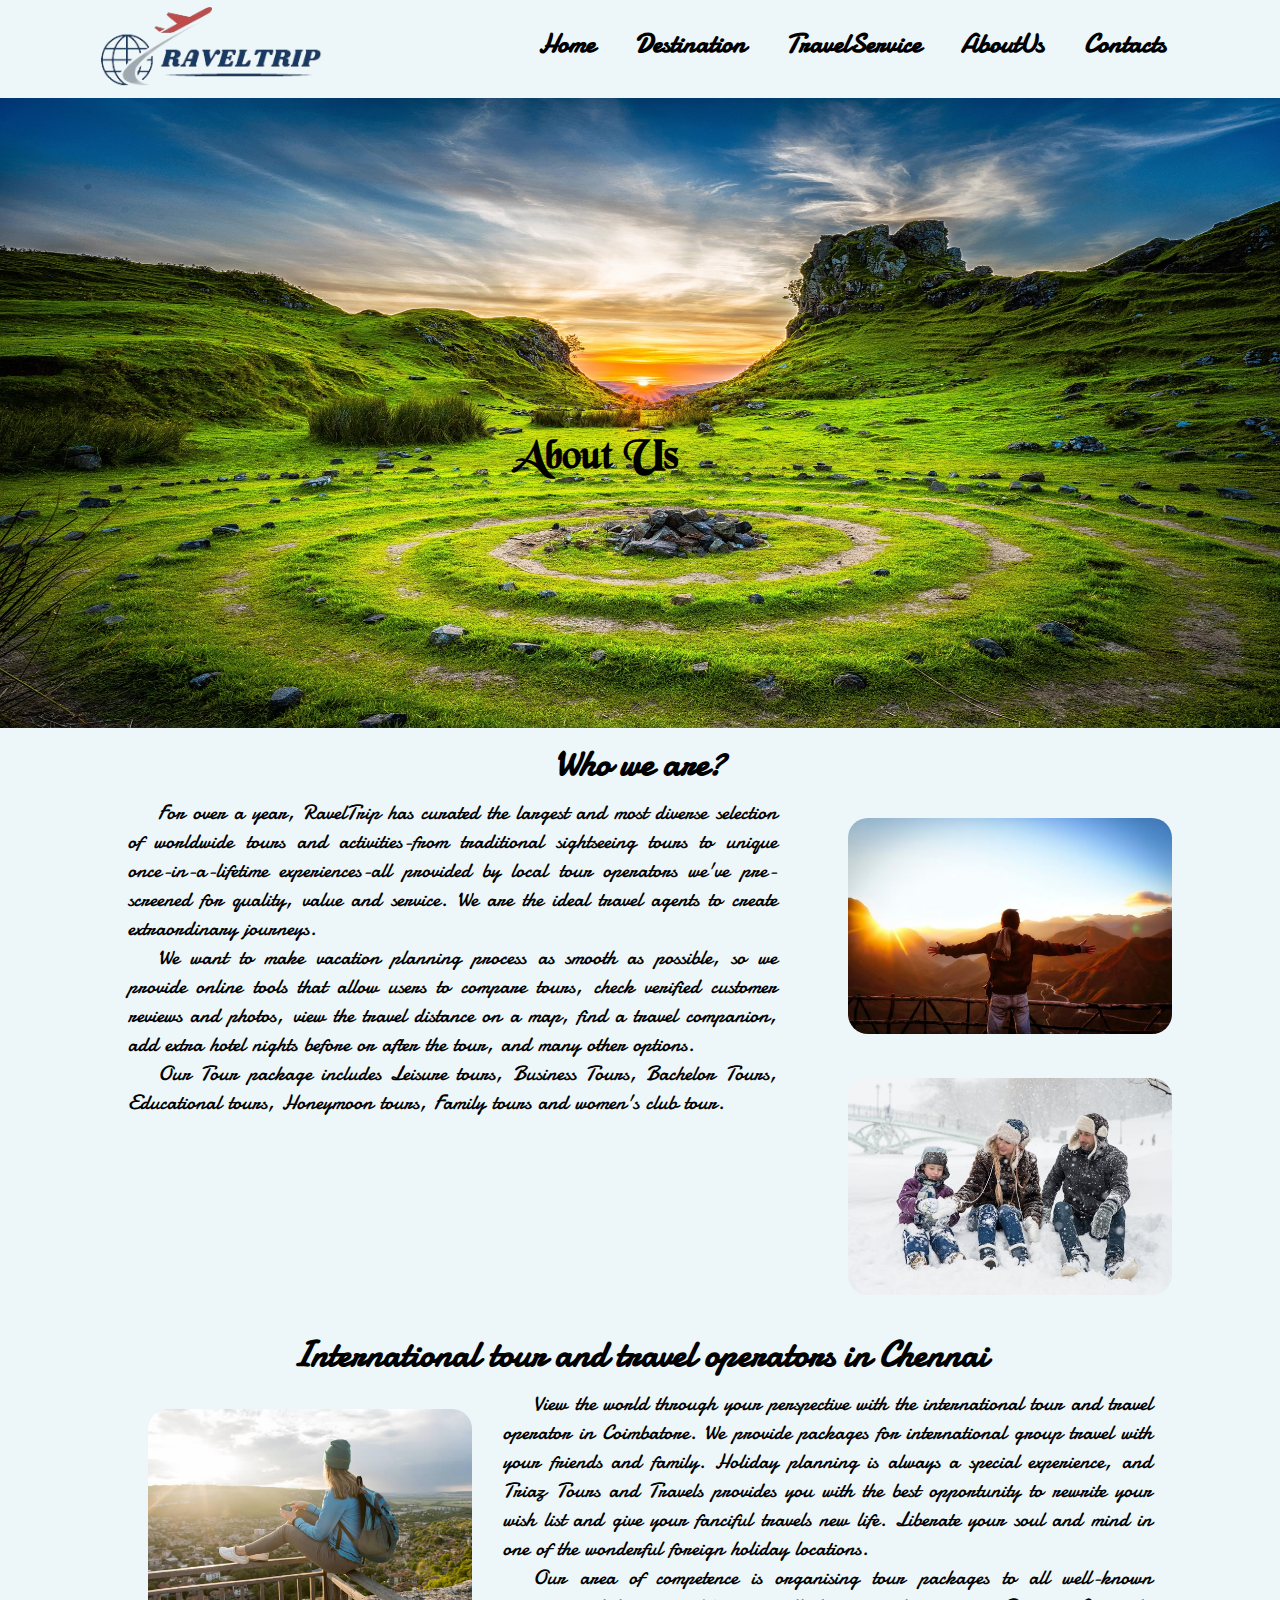
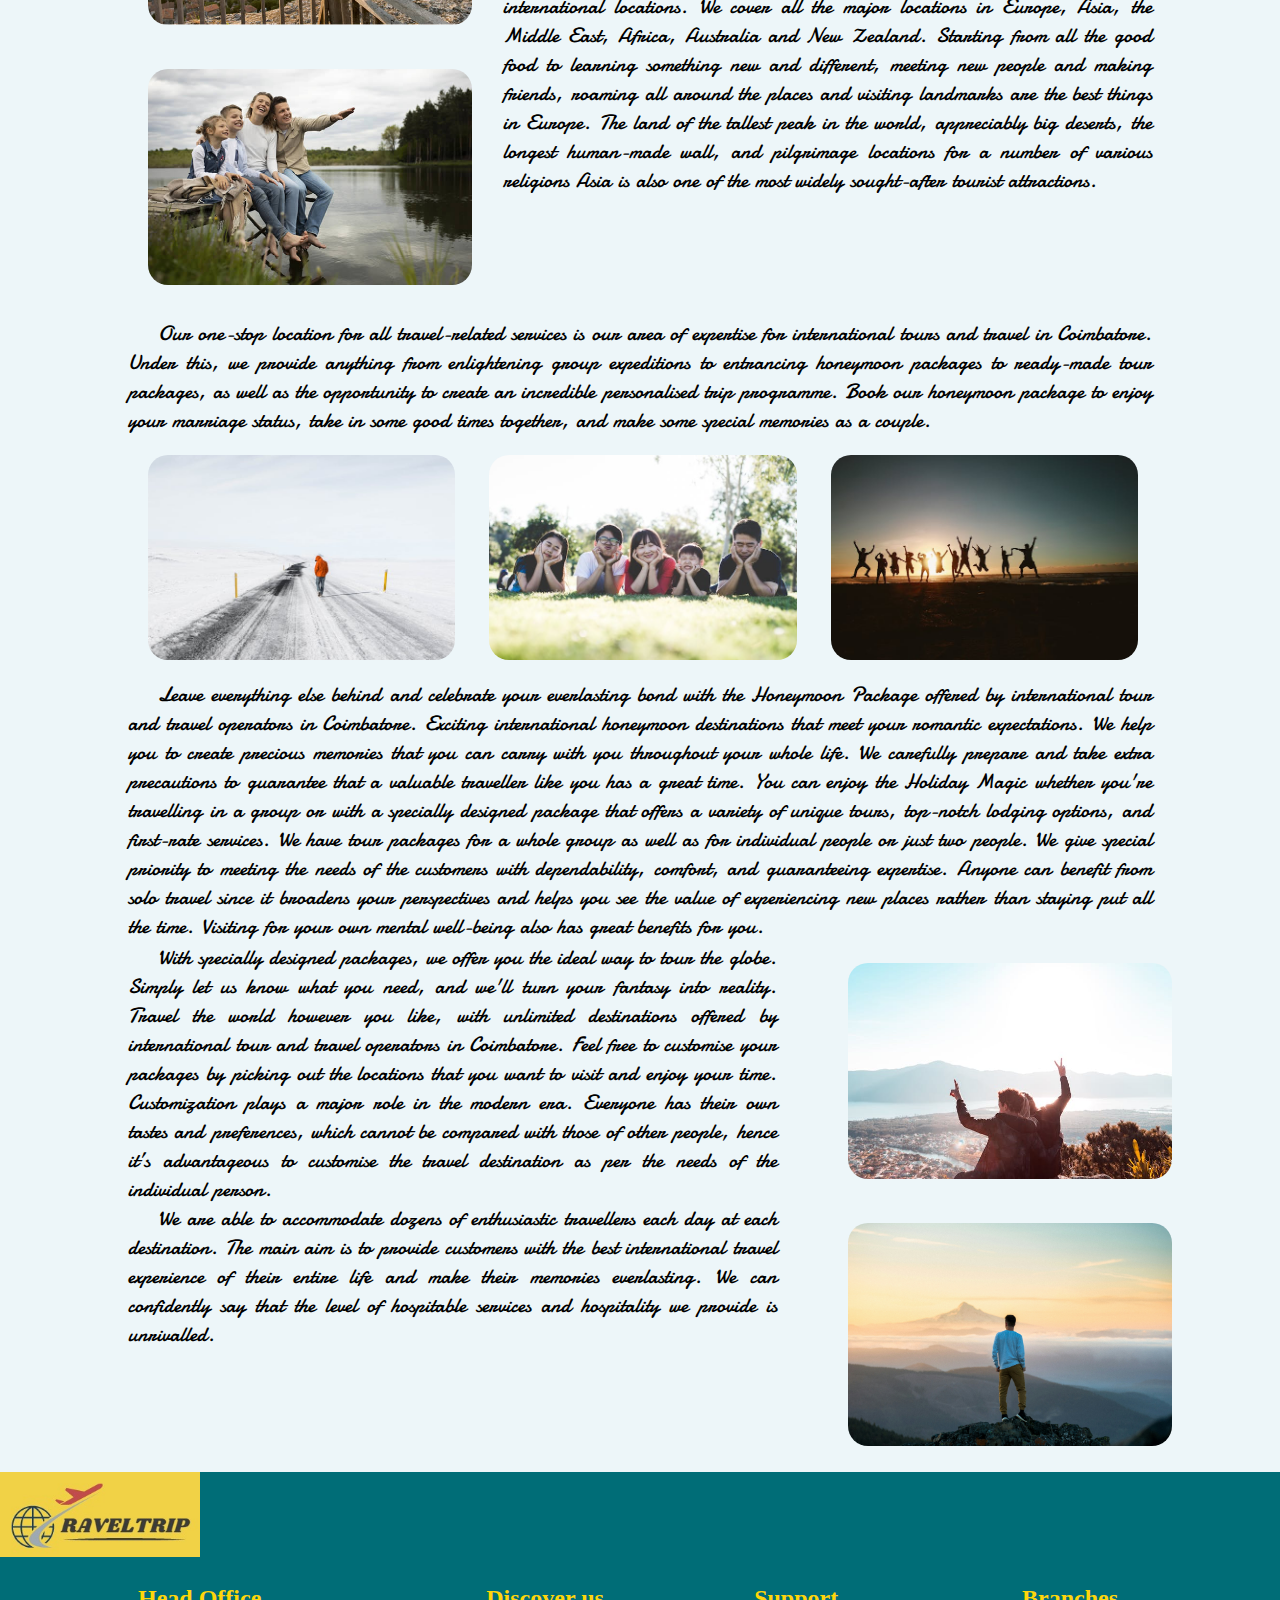
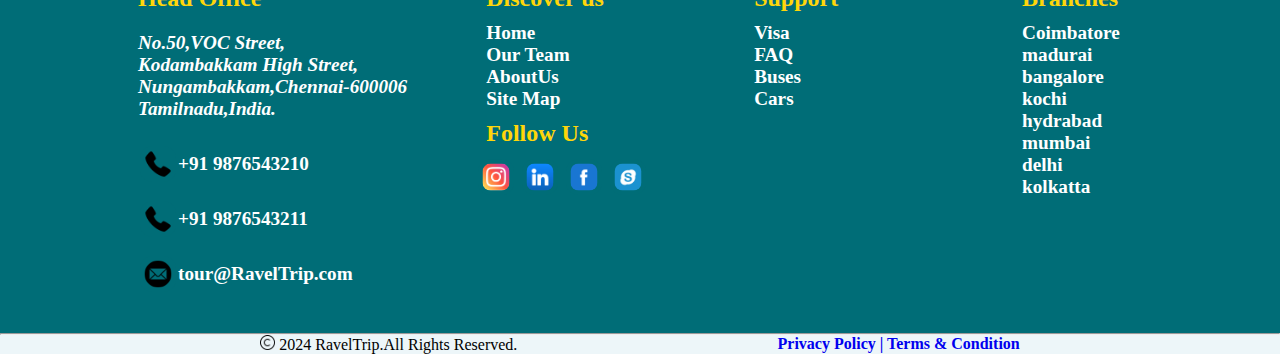
==== aboutus.html @ e12bc30c "file added" ====
<!DOCTYPE html>
<html lang="en">
<head>
    <meta charset="UTF-8">
    <meta http-equiv="X-UA-Compatible" content="IE=edge">
    <meta name="viewport" content="width=device-width, initial-scale=1.0">
    <title>About Us</title>
    <link rel="stylesheet" href="./aboutus.css">
    <link rel="stylesheet" href="./nav.css">
    <link rel="stylesheet" href="./index.css">
</head>
<body>
    <header class="head">
        <div class="logo_head">
        <img src="./images/logo2.png" class="logo">
        </div>
        <nav>
            <ul>
                <li><a href="index.html" class="nav">Home</a></li>
                <li><a href="destination.html"  class="nav">Destination</a></li>
                <li><a href="travelservice.html"  class="nav">TravelService</a></li>
                <li><a href="aboutus.html"  class="nav">AboutUs</a></li>
                <li><a href="contacts.html"  class="nav">Contacts</a></li>
            </ul>
        </nav>
        
    </header>
    <section >
        <aside class="about_banner">
            <img src="./images/images5/banner/banner18.jpg" class="about_banner_img">
            
            <h1 class="about_banner_head">About Us</h1>
        </aside>
    </section>

    <section>
        <h1 class="about_head1">Who we are?</h1>
        <div class="about_common1">
            <div class="about_para">
                <p>
                    For over a year, RavelTrip has curated the largest and most diverse selection of worldwide tours and activities-from traditional sightseeing tours to unique once-in-a-lifetime experiences-all provided by local tour operators we've pre-screened for quality, value and service. We are the ideal travel agents to create extraordinary journeys.
                </p>
                <p>
                    We want to make vacation planning process as smooth as possible, so we provide online tools that allow users to compare tours, check verified customer reviews and photos, view the travel distance on a map, find a travel companion, add extra hotel nights before or after the tour, and many other options.
                </p>
                <p>
                    Our Tour package includes Leisure tours, Business Tours, Bachelor Tours, Educational tours, Honeymoon tours, Family tours and women's club tour.
                </p>
            </div>
            <div>
            <img src="./images/images5/about/image1.jpg" class="about_img1">
            <img src="./images/images5/about/image10.jpg" class="about_img1">
        </div></div>
    </section>
    <section>
        <h1 class="about_head1">International tour and travel operators in Chennai</h1>
        <aside class="about_common2">
            <div>
            <img src="./images/images5/about/image2.jpg" class="about_img1">
            <img src="./images/images5/about/image3.jpg" class="about_img1">
            </div>
            <div class="about_para">
                <p>
                    View the world through your perspective with the international tour and travel operator in Coimbatore. We provide packages for international group travel with your friends and family. Holiday planning is always a special experience, and Triaz Tours and Travels provides you with the best opportunity to rewrite your wish list and give your fanciful travels new life. Liberate your soul and mind in one of the wonderful foreign holiday locations.
                </p>
                <p>
                    Our area of competence is organising tour packages to all well-known international locations. We cover all the major locations in Europe, Asia, the Middle East, Africa, Australia and New Zealand. Starting from all the good food to learning something new and different, meeting new people and making friends, roaming all around the places and visiting landmarks are the best things in Europe. The land of the tallest peak in the world, appreciably big deserts, the longest human-made wall, and pilgrimage locations for a number of various religions Asia is also one of the most widely sought-after tourist attractions.
                </p>
                <br><br>
            </div>
        </aside>
    </section>

    <section>
        <div class="about_para1">
            <p>
                Our one-stop location for all travel-related services is our area of expertise for international tours and travel in Coimbatore. Under this, we provide anything from enlightening group expeditions to entrancing honeymoon packages to ready-made tour packages, as well as the opportunity to create an incredible personalised trip programme. Book our honeymoon package to enjoy your marriage status, take in some good times together, and make some special memories as a couple.
            </p>
        <p class="about_para_img">
            <img src="./images/images5/about/image8.jpg" class="about_img2">
            <img src="./images/images5/about/image9.jpg" class="about_img2">
            <img src="./images/images5/about/image6.jpg" class="about_img2">
  
        </p>
            <p>
                Leave everything else behind and celebrate your everlasting bond with the Honeymoon Package offered by international tour and travel operators in Coimbatore. Exciting international honeymoon destinations that meet your romantic expectations. We help you to create precious memories that you can carry with you throughout your whole life. We carefully prepare and take extra precautions to guarantee that a valuable traveller like you has a great time. You can enjoy the Holiday Magic whether you're travelling in a group or with a specially designed package that offers a variety of unique tours, top-notch lodging options, and first-rate services. We have tour packages for a whole group as well as for individual people or just two people. We give special priority to meeting the needs of the customers with dependability, comfort, and guaranteeing expertise. Anyone can benefit from solo travel since it broadens your perspectives and helps you see the value of experiencing new places rather than staying put all the time. Visiting for your own mental well-being also has great benefits for you.
            </p>
        </div>
    </section>

    <section>
        <div class="about_common1">
            <div class="about_para">
                <p>
                    With specially designed packages, we offer you the ideal way to tour the globe. Simply let us know what you need, and we'll turn your fantasy into reality. Travel the world however you like, with unlimited destinations offered by international tour and travel operators in Coimbatore. Feel free to customise your packages by picking out the locations that you want to visit and enjoy your time. Customization plays a major role in the modern era. Everyone has their own tastes and preferences, which cannot be compared with those of other people, hence it’s advantageous to customise the travel destination as per the needs of the individual person.
                </p>
                <p>
                    We are able to accommodate dozens of enthusiastic travellers each day at each destination. The main aim is to provide customers with the best international travel experience of their entire life and make their memories everlasting. We can confidently say that the level of hospitable services and hospitality we provide is unrivalled.
                </p>
                
            </div>
            <div class="about_img_common">
            <img src="./images/images5/about/image5.jpg" class="about_img3">
            <img src="./images/images5/about/image11.jpg" class="about_img3">
            </div>
        </div>
    </section>
    <section>
        <footer>
            <article class="footer">
                
           <div class="footer_common">
                <div class="footer_logo">
                    <img src="./images/logo1.jpg" width="200px">
                </div>
    
                <div class="footer_div">
                    <h2 class="footer_head">Head Office</h2>
                    
                    <address class="footer_address">
                        No.50,VOC Street,<br>
                        Kodambakkam High Street,<br>
                        Nungambakkam,Chennai-600006 <br>
                        Tamilnadu,India.
                    </address>
                    <p class="footer_tag footer_address">
                        <img src="./images/images3/phone-call.png" width="28px" class="footer_i1 footer_i2">+91 9876543210
                    </p>
                    <p class="footer_tag footer_address">
                            <img src="./images/images3/phone-call.png" width="28px" class="footer_i1 footer_i2">+91 9876543211
                    </p>
                    <p class="footer_tag footer_address">
                        <img src="./images/images3/email.png" width="28px" class="footer_i1 footer_i2">tour@RavelTrip.com
                    </p>
                    
                </div>
                <div class="footer_div">
                    <h2  class="footer_head">Discover us</h2>
                    <ol class="footer_ol">
                        
                        <li><a href="./index.html">Home</a></li>
                        <li><a href="./team.html">Our Team</a></li>
                        <li><a href="./aboutus.html">AboutUs</a></li>
                        <li><a href="./contacts.html">Site Map</a></li>
                    </ol>
                    <div class="footer_icon">
                        <h2 class="footer_head">Follow Us</h2>
                            <p class="footer_tag">
                                <img src="./images/images3/icon1.png" class="footer_i2">
                                <img src="./images/images3/icon2.png" class="footer_i2">
                                <img src="./images/images3/icon3.png" class="footer_i2">
                                <img src="./images/images3/icon4.png" class="footer_i2">
                            </p>
                    </div>
                </div>
    
                <div class="footer_div">
                    <h2 class="footer_head">Support</h2>
                    <ol class="footer_ol">
                        <li><a href="./aboutus.html">Visa</a></li>
                        <li><a href="./faq.html">FAQ</a></li>
                        <li><a href="./aboutus.html">Buses</a></li>
                        <li><a href="./aboutus.html">Cars</a></li>
                    </ol>
                </div>
    
                
                <div class="footer_div">
                    <h2 class="footer_head">Branches</h2>
                    <ol class="footer_ol">
                        <li><a href="./contacts.html">Coimbatore</a></li>
                        <li><a href="./contacts.html">madurai</a></li>
                        <li><a href="./contacts.html">bangalore</a></li>
                        <li><a href="./contacts.html">kochi</a></li>
                        <li><a href="./contacts.html">hydrabad</a></li>
                        <li><a href="./contacts.html">mumbai</a></li>
                        <li><a href="./contacts.html">delhi</a></li>
                        <li><a href="./contacts.html">kolkatta</a></li>
                    </ol>
                </div>
             </div>
            <hr>
                <div class="footer_foot">
                    <div class="footer_last">
                    <img src="./images/images3/copyright.png" width="15px">
                    <span class="footer_bottom1">2024 RavelTrip.All Rights Reserved.</span>
                    </div>
                    <div class="footer_last footer_last1">
                    <a href="#" class="footer_bottom footer_bottom1">Privacy Policy</a>
                    <a href="#" class="footer_bottom footer_bottom1"> | Terms & Condition</a>
                    </div>
                </div>
    
            </article>    
         </footer>
    </section>
</body>
</html>
---- aboutus.css ----
@font-face {
    font-family: barqish;
    src: url(./fonts/Barqish.ttf);
}
@font-face
{
    font-family:homoarak;
    src:url(./fonts/homoarakhn/HOMOARAK.TTF);
}
@font-face
{
    font-family:blkcry;
    src:url(./fonts/BLKCHCRY.TTF);
}
@font-face {
    font-family: damion;
    src: url(./fonts/damion/Damion-Regular.ttf);
}
@font-face
{
    font-family:maconda;
    src:url(./fonts/macondo-swash-caps/MacondoSwashCaps-Regular.ttf)
}
*
{
    margin: 0px;
    padding:0px;
    background-color:#edf6f9;
}
.about_banner
{
    height:70vh;
    width:100%;
    position: relative;
} 

.about_banner_img
{
    height: 100%;
    width: 100%;
}
.about_banner_head
{
    position:absolute;
    top:53%;
    left:40%;
    font-size:2.7rem;
    font-family: blkcry;
    color:black;
    background-color: rgba(0, 0, 0, .0);
}
.about_common1
{
    display:grid;
    grid-template-columns: 2fr 1fr;
    gap:5%;
    margin:2px 10%; 
}
.about_head1
{
    font-family:damion;
    font-size:2.3rem;
    text-align: center;
    margin:10px auto;
}
.about_para
{
    font-family:damion;
    font-size:1.3rem;
    word-spacing: 2px;
    text-align: justify;
    text-indent: 30px;
}
.about_img1,.about_img3
{
    height:auto;
    width:100%;
    border-radius: 20px;
    margin:20px;
}
.about_common2
{
    display:grid;
    grid-template-columns: 1fr 2fr;
    gap:5%;
    margin:10px 10%; 
}
.about_para_img
{
    display:grid;
    grid-template-columns: 1fr 1fr 1fr;
}
.about_para1
{
    font-family:damion;
    font-size:1.3rem;
    word-spacing: 2px;
    text-align: justify;
    text-indent: 30px;
    margin-left:10%;
    margin-right: 10%;
}
.about_img2
{
    border-radius: 20px;
    margin:20px;
    width:90%;
    height:auto;
}


@media all and (max-width:480px)
{
.about_banner_head
{
    position: absolute;
    left:30%;
}
.about_common1
{
    display: grid;
    grid-template-columns: 1fr;
}

.about_common2
{
    display: grid;
    grid-template-columns: 1fr;
}
.about_para_img
{
    display: grid;
    grid-template-columns: 1fr;
}
.about_img3,.about_img1
{
    height:auto;
    width:100%;
    border-radius: 20px;
    /* margin:20px; */
    margin-left: auto;
    margin-right: auto;
}
.about_img_common
{
    height:600px;
    width:auto;
}
}

@media all and (min-width:750px) and (max-width:1000px)
{
.about_banner_head
{
    position: absolute;
    left:40%;
}
.about_common1
{
    display: grid;
    grid-template-columns: 1fr;
}

.about_common2
{
    display: grid;
    grid-template-columns: 1fr;
}
.about_para_img
{
    display: grid;
    grid-template-columns: 1fr;
}
.about_img3,.about_img1
{
    height:auto;
    width:100%;
    border-radius: 20px;
    /* margin:20px; */
    margin-left: auto;
    margin-right: auto;
}
.about_img_common
{
    height:1200px;
    width:auto;
}
.about_head1
{
    font-size:2.5rem;
    margin:10px;
}
.about_para,.about_para1
{
    font-size:2.3rem;
}
}
---- nav.css ----
@font-face {
    font-family: damion;
    src: url(./fonts/damion/Damion-Regular.ttf);
}
@font-face {
    font-family: arabella;
    src: url(./fonts/arabella/Arabella.ttf);
}
.head
{
    display:flex;
    justify-content:space-around;
    position:relative;
    
    
}
.logo
{
    height:94px;
   cursor:pointer;
  
}

ul
{
    list-style-type:none;
    margin:0px;
    padding:0px;
    display:flex;
    /* overflow:hidden; */
    
}
ul li
{
    /* background-color: aqua; */
    margin:15px 0px;
    
}
ul>li>.nav
{
    text-decoration: none;
    color:black;
    margin:10px 10px;
    /* margin-top:20px; */
    display:inline-block;
    position:relative;
    font-size:1.7rem;
    font-weight:bold;
    font-family:damion;
    padding:0px 10px;

}
/* .nav::after
{
    content:'';
    height:3px;
    width:100%;
    background-color:rgb(0, 255, 128);
    position:absolute;
    left:0px;
    bottom:0px;
    transition:.3s;
    transform:scale(0);
} 
.nav:hover::after
{
    transform:scale(1);
   
}*/
.nav:hover 
{
    color:crimson;
    background-color:#ffd60a;
    transition:.2s;
    border-radius: 20px;
    box-shadow: 2px 2px 3px grey,-2px -2px 3px grey;
    
}












@media all and (max-width:480px)
{
.head
{
    display:flex;
    flex-direction:column;
}
.logo_head
{
    display:flex;
    justify-content: center;
    align-items: center;
}
.logo
{
    
    width:75%;
    height:fit-content;
}
nav
{
    flex-direction: column;
    position:relative;
}
ul 
{
    flex-direction: column;
    height:10%;
}
nav
{
    font-size:2rem;
    display:flex;
    justify-content: center;
    align-items: center;
}
ul li
{
    flex-direction:column;
    /* justify-content:center;
    align-items:center; 
    */
     box-sizing: border-box; 
    
    
    
}
}

@media all and (min-width:750px) and (max-width:1000px)
{
.head
{
    display:flex;
    flex-direction:column;
    display:block;
}
.logo_head
{
    display:flex;
    justify-content: center;
    align-items: center;
}
.logo
{
    
    width:35%;
    height:fit-content;
}
nav
{
    flex-direction: row;
    position:relative;
}
ul 
{
    flex-direction: row;
    height:10%;
    font-size:2rem;
    display:flex;
    justify-content: center;
    align-items: center;
    
}
ul li
{
    flex-direction:row;
   
    box-sizing: border-box;
    
    
    
}
}
---- index.css ----
@font-face {
    font-family: barqish;
    src: url(./fonts/Barqish.ttf);
}
@font-face
{
    font-family:homoarak;
    src:url(./fonts/homoarakhn/HOMOARAK.TTF);
}
@font-face
{
    font-family:blkcry;
    src:url(./fonts/BLKCHCRY.TTF);
}
@font-face {
    font-family: damion;
    src: url(./fonts/damion/Damion-Regular.ttf);
}
@font-face
{
    font-family:maconda;
    src:url(./fonts/macondo-swash-caps/MacondoSwashCaps-Regular.ttf)
}
*
{
    margin:0px;
    padding:0px;
    background-color:#edf6f9;
}

.head
{
    display:flex;
    justify-content:space-around;
    position:relative;
}
.logo
{
    height:94px;
   cursor:pointer;
}

.first_section
{
    position: relative;
}

.banner
{
    display:grid;
    grid-template-columns:2fr 1fr;
     /* background-color: aqua; */
    /* display:flex; */
    justify-content:space-between;
    position:relative;
    /* border:2px solid red; */
    /* padding-bottom:-400px; */
    margin-left:4%;
}

.statue
{
    justify-content: flex-end;
    align-items: flex-end;
    border:6px dashed rgb(44, 207, 253);
    box-shadow:5px 5px 7px grey,-5px -5px 7px grey;
    border-radius:50%;
    overflow: hidden;
    cursor:pointer;
    height:auto;
     width:24vw;
    /*transform:rotate(0deg);
    transition:2s; */
    animation-name:myanimate;
    animation-duration:7s;
    animation-direction:alternate;
    animation-iteration-count: infinite;
    transform:scale(0.9);
}
@keyframes myanimate
{
    from{transform:rotate(0deg);}
    to{transform:rotate(360deg);}
}
/* .statue:hover
{
    transform:scale(1);
}  */
.travel
{
    background-image:url(./images/travel.jpg);
    background-size:contain;
    background-repeat:no-repeat;
    background-position: top right;
    width:55vw;
    /* margin:0px 5%; */
    height:55vh;
    position:relative;
    /* top:27%; */
    border-radius:30px;

}
.post
{
    position: relative;
}
.overlay
{

    border-radius:30px;
    width:55vw;
    /* margin:0px 5%; */
    height:55vh;
    background:black;
    opacity:.6;
    display:flex;
    flex-direction:column;
    justify-content: center;
    align-items: center;
    position:absolute;
    top:0px;
    color:#fff;
    cursor:pointer;

}
.overlay p
{
    font-size:2em;
    word-spacing: 10px;
    /* position:absolute;
    top:30%; */
    display:flex;
    justify-content: center;
    align-items:center;
    font-weight:bolder;
    font-family:blkcry;
    /* z-index:-1; */
    background-color: black;
    margin:10px 10px;
}
.overlay > *
{
    transform:translatey(0);
    transition:.5s;
}
.overlay:hover > *
{
    
    transform:translatey(30px);
    
}
/* .package_list
{
    display:flex;
    justify-content: center;
    
} */
.package_list
{
    display:grid;
    grid-template-columns:repeat(5,1fr);
    gap:10px;
    margin:0px 200px;
}
.package_head
{
    font-size: 2rem;
    font-family:damion;
    margin:4px;
    text-align:center;
    /* background-color: aqua; */
}
.box
{
    height: 200px;
    width:150px;
    cursor: pointer;
    box-shadow: 2px 2px 3px grey,-2px -2px 3px grey;
    transform:scale(.9);
    transition:.3s;
    border-radius: 50%;
}
.package_button1
{
    border: 2px solid red;
    padding:10px 20px;
    font-size:1.5rem;
    font-weight: bold;
    box-shadow: 2px 2px 3px grey,-2px -2px 3px grey;
    border:none;
    background-color:#006d77;
    font-family: blkcry;
    color:white;
    position:absolute;
    border-radius: 20%;
    top:30%;
    transform:scale(.9);
    transition: .3s;
    cursor: pointer;
}
.package_button1:hover
{
    transform:scale(1);
}
.package_button
{
    position: relative;
}
.package_content
{
    font-family:blkcry;
    font-size:1.2rem;
    font-weight:bold;
    position:relative;
    left:28px;
}
.box:hover
{
    transform: scale(1);
}
.holiday_total
{
    
    margin:auto;
    padding: 10px;
    
    
}

.eurpoe
{
    display:grid;
    grid-template-columns: repeat(4,1fr);
    /* width:100vh;
    column-gap: 50px;
    position:relative;
    left:10%; */
    margin:auto;
    width:75%;
    column-gap:0px;
    /* background-color: aqua; */
    /* border:5px solid red;
    justify-content: center;
    align-items: center;
    display:flex; */
}
.holiday_img_common
{
    box-shadow: 2px 2px 3px grey,-2px -2px 3px grey;
    /* height:50.5vh;
    width:20.9vw; */
    margin:20px;
    height:auto;
    width:15vw;
    
}
.holiday_img
{
    /* height:36vh;
    width:20vw; */
    height:25vh;
    /* width:183px; */
    width:100%;
    box-sizing: border-box;
    border:5px solid #ffd60a;
    border-bottom-left-radius: 50%;
    border-bottom-right-radius: 50%;
    
}

.customer_head,.holiday_head1,.gallery_head,.icon_head
{
    font-family:blkcry;
    font-size:2.3rem;
    text-align: center;
    /*margin:12% opx;
    padding:15px opx; 
     overflow:auto; 
    display: inline-block;
    width:180vh;
    background-color: aqua;*/
    
} 

.holiday_para
{
    font-family:damion;
    font-size:1.8rem;
    text-indent:50px;
    word-spacing: 15px;
    text-align: justify;
    width:75%;
    margin:auto;
    
}
.holiday_button
{
    display:inline;
    padding:4px 12px;
    color:white;
    background-color: #006d77;
    border:none;
    font-family: damion;
    border-radius: 20%;
    font-size:1.5rem;
}

.holiday_head2
{
    font-family:blkcry;
    font-size:1.8rem;
    font-weight:bolder;
    display:flex;
    justify-content: center;
    align-items: center;
    display: flexbox;
   
}
.holiday_price
{
    font-family:blkcry;
    font-size:1.4rem;
    font-weight:bolder;
    display:flex;
    justify-content: flex-end;
    align-items: center;
 
}
.customer_display
{
    display:flex;
    justify-content: center;
    align-items: center;
    height:auto;
    width:auto;
    flex-wrap: wrap;
    margin:20px;
    
}
.customer
{
    height:auto;
    width:25vw;
    margin:34px 15px;
    padding:10px;
    position:relative;
    box-shadow: 2px 2px 3px grey,-2px -2px 3px grey;
    top:60px;
    
}
.customer_photo
{
    height:18vh;
    /* width:20vw; */
    position:absolute;
    top:-60px;
    border:4px solid white;
    box-shadow: 2px 2px 3px grey,-2px -2px 3px grey;
}
.customer_common
{
    position:relative;
    top:50px;
}
.customer_para
{
    font-size:1.2rem;
    font-family:maconda;
    word-spacing: 3px;
    font-weight:bold;
    text-indent:10px;
    text-align: justify;
    margin:20px 0px 50px 0px;
}
.customer_name
{
    font-size:1.5rem;
    font-family: blkcry;
    font-weight:bold;
    display:flex;
    justify-content: center;
    align-items: center;
    
}
.customer_icon
{
    height:5vh;
    width:10vw;
}
.customer_image
{
    display:flex;
    justify-content:center;
    align-items:center;
    
}
.gallery_common
{
    display:grid;
    /* grid-template-columns:repeat(auto-fit,minmax(250px,1fr)); */
    grid-template-columns:repeat(4,1fr);
    grid-auto-flow: dense;
    grid-auto-rows:200px;
    /* height:fit-content; */
    width:68%;
    margin:auto;
    border:10px solid white;
    gap:5px;
    
}
.gallery_head
{
    margin:40px 0px 10px 0px;
}
.gallery_div
{
    height:200px;
    width:auto;
    
}
.gallery_photo
{
    /* height:130%;
    width:100%; */
    width:100%;
    /* border: 2px solid white; */
    height:100%;
    object-fit:cover;
    display:block
}
.photo1
{
    grid-column-start: 1;
    grid-column-end: 3;
    width: 100%;
    height:100%;
}
.photo10
{
    grid-column:span 2;
    width:100%;
    height:86.3%; 
}
.photo2
{
    /* grid-row:1/3; */
    grid-row:span 2;
    width:100%;
    height:100%;
}
.photo6
{
    grid-row:span 2;
    width: 100%;
    height:100%;
}
.photo7
{
    grid-column:span 2;
    width:100%;
    height:100%;
}
.icon_aside
{
    background-image: url(./images/images3/nature.jpg);
    background-position:center;
    background-size: cover;
    background-repeat: no-repeat;
    height:60vh;
    position:relative;
}
.icon
{
    width:50px;
    height:auto;
}
.icon_overlay
{
    height:60vh;
    width:100%;
    background-color: white;
    opacity:.5;
    position:absolute;
    top:0px;
    display:flex;
    flex-direction: column;
    justify-content: center;
    align-items: center;
    /* display: grid;
    grid-template-rows: 1fr 1fr 1fr;
    grid-template-columns:1fr 1fr; */
}
.icon1
{
    display: flex;
    justify-content: center;
    align-items: center;
}
.icon2
{
    display:flex;
    justify-content: center;
    align-items: center;
}
.icon_div
{
    margin:20px;
}
.icon_para
{
    font-size:1rem;
    font-family: maconda;
    font-weight: bolder;
    position:relative;
    left:-40px;
}

footer 
{
    background-color: #006d77;
    /* color: white; */
    
    position: relative;
    
}
.footer_logo
{
    background-color:#006d77;
    position:absolute;
    top:0px;
    left:0px;
}
.footer_common
{
    display:grid;
    grid-template-columns: 1.3fr 1fr 1fr 1fr;
    background-color: #006d77;
    width:auto;
    height:100%;
    padding:8% 0px 3% 10%;
    
    margin:auto;
}
.footer_div
{
    background-color: #006d77;
}
.footer_ul
{
    background-color: #006d77;
}
.footer_head
{
    background-color: #006d77;
    color: #ffd60a;
    padding:10px;
}
.footer_ul li
{
    background-color: white;
    display:inline-block;
    list-style: none;
   
}
.footer_i1
{
    position:relative;
    top:14px;
    padding:5px;

}
.footer_i2
{
    background-color: #006d77;
    border-radius: 14px;
    padding:5px;
    transform: scale(0.9);
    transition: .3s;
    width:30px;
    cursor: pointer;
}
.footer_i2:hover
{
    transform:scale(1);
}
.footer_ol
{
    display:block;
    background-color: #006d77;
    list-style-type:none;
} 
.footer_ol li
{
    background-color: #006d77;
}
.footer_ol li a,.footer_address
{
    background-color: #006d77;
    text-decoration: none;
    color:white;
    font-size:1.2rem;
    font-weight: bold;
    margin:10px;
}
.footer_ol li a:hover
{
    color:rgb(21, 236, 53);
    padding-left:3px;
}
.footer_li1
{
    background-color: #006d77;
    
}
.footer_address>*
{
    background-color: #006d77;
}
.footer_tag,.footer_icon
{
    background-color: #006d77;
}
.footer_icon span
{
    background-color: #006d77;
}

.footer_foot
{
    display:flex;
    justify-content: space-evenly;
   
}
.footer_last1 a
{
     text-decoration: none;
     font-weight: bold;
}



























@media all and (max-width:480px)
{
.banner
{
    display:grid;
    grid-template-columns: 1fr;
}
.travel
{
    width:95%;
    height:100%;
    margin:auto;
}
.overlay
{
    height:100%;
    width:95%;
    margin:auto;
}
.statue
{
    margin:90px;
}
.overlay p
{
    margin:50px 10px;
    line-height: 30px;
}
.overlay p:hover
{
    
}
.statue
{
    /* flex-direction: column;
    justify-content: center;
    align-items: center; */
    width:50%;
    display: inline-block;
    margin:0px 25%;
   
}
.package_list
{
    grid-template-columns: 1fr;
    /* display:inline-block; */
    display:block;
    margin:auto;
    display: flex;
    flex-direction: column;
    justify-content: center;
    align-items: center;
    
}
.package_button1
{
    position:relative;
}
.eurpoe
{
    display: grid;
    grid-template-columns: 1fr;
    display:block;
   
}
.holiday_para
{
    width:100%;
}
.holiday_img_common
{
    width:100%;
    margin:40px auto;
    
}
.customer_display
{
    flex-direction: row;
}
.customer
{
    flex-direction: row;
    width:80%;
    margin:50px 30px;
}
.customer_icon
{
    width:fit-content;
}
.gallery_common
{
    /* display:grid;
    grid-template-columns: 1fr;
    height:auto;
    width:auto; */
    display:flex;
    flex-direction: column;
    justify-content: center;
    align-items: center;
}
.icon_aside
{
    flex-direction: column;
    position: relative;
}
.icon_overlay
{
    
    display:flex;
    justify-content: flex-start;
    align-items: flex-start;
    height:100%;
}
.icon1
{
    
    display:flex;
    justify-content: center;
    align-items: center;
   margin:3%;
}
.icon2
{
    display:flex;
    justify-content: center;
    align-items: center;
    margin:3%;
}
.icon_para
{
    position:relative;
    left:0%;
    
}
.footer_common
{
    display:grid;
    grid-template-columns: 1fr;
    padding-top: 25%;
}

}















@media all and (min-width:750px) and (max-width:1000px)
{
.banner
{
    display:grid;
    grid-template-columns: 1fr;
}
.travel
{
    width:97%;
    height:100%;
    margin:auto;
}
.overlay
{
    height:100%;
    width:97%;
}
.statue
{
    margin:90px;
}
.overlay p
{
    margin:50px 10px;
    line-height: 30px;
}
.overlay p:hover
{
    
}
.statue
{
    /* flex-direction: column;
    justify-content: center;
    align-items: center; */
    width:50%;
    display: inline-block;
    margin:0px 25%;
   
}
.package_list
{
    display:grid;
    grid-template-columns: 1fr 1fr;
    
}
.package_common
{
    margin-left:7%;
}
.package_button1
{
    position:relative;
}
.eurpoe
{
    display: grid;
    grid-template-columns: 1fr 1fr;
}
.holiday_para
{
    width:100%;
}
.holiday_img_common
{
    width:80%;
    /* margin:20px; */
    height:auto;
}
.holiday_para
{
    font-size:2rem;
}
.customer_display
{
    flex-direction: row;
}
.customer
{
    flex-direction: row;
    width:95%;
    height: auto;
    /* margin:50px 30px; */
    margin-bottom: 80px;
    padding-bottom:50px;
}
.customer_common
{
    /* height:100%; */
    top:100px;
}
.customer_icon
{
    width:fit-content;
}
.customer_para
{
    font-size:2rem;
}
.gallery_common
{
    display:grid;
    grid-template-columns: 1fr 1fr;
}
.icon_head
{
    font-size: 2.5rem;
}
.icon1
{
    margin-left:110px;
    
}
.icon2
{
    margin-left:110px; 
}
.icon_para
{
    font-size:2rem;
}
.footer
{
    
}
.footer_common
{
    display: grid;
    grid-template-columns: 1fr 1fr;
    padding-top: 110px;

}
.footer_head
{
    font-size:2.3rem;
}
.footer_ol li a,.footer_address,.footer_bottom1
{
    font-size:1.7rem;
}
}
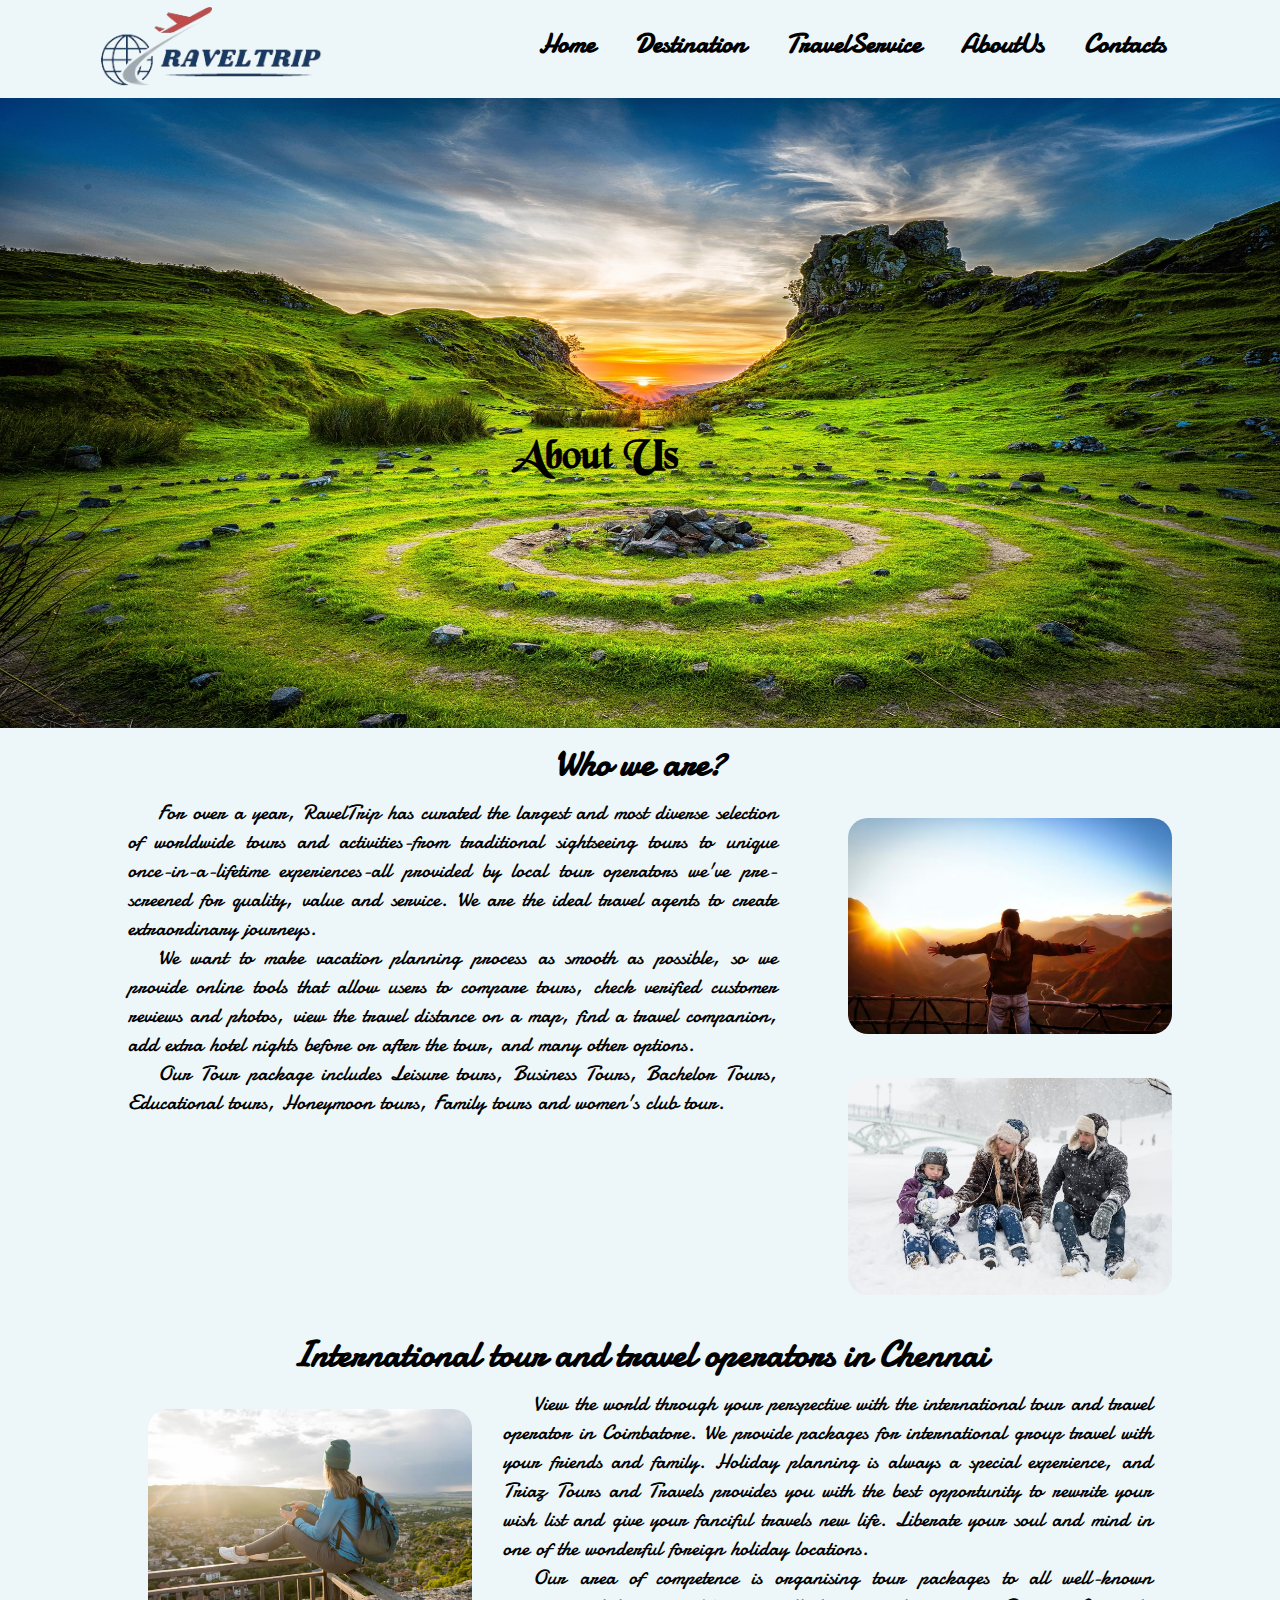
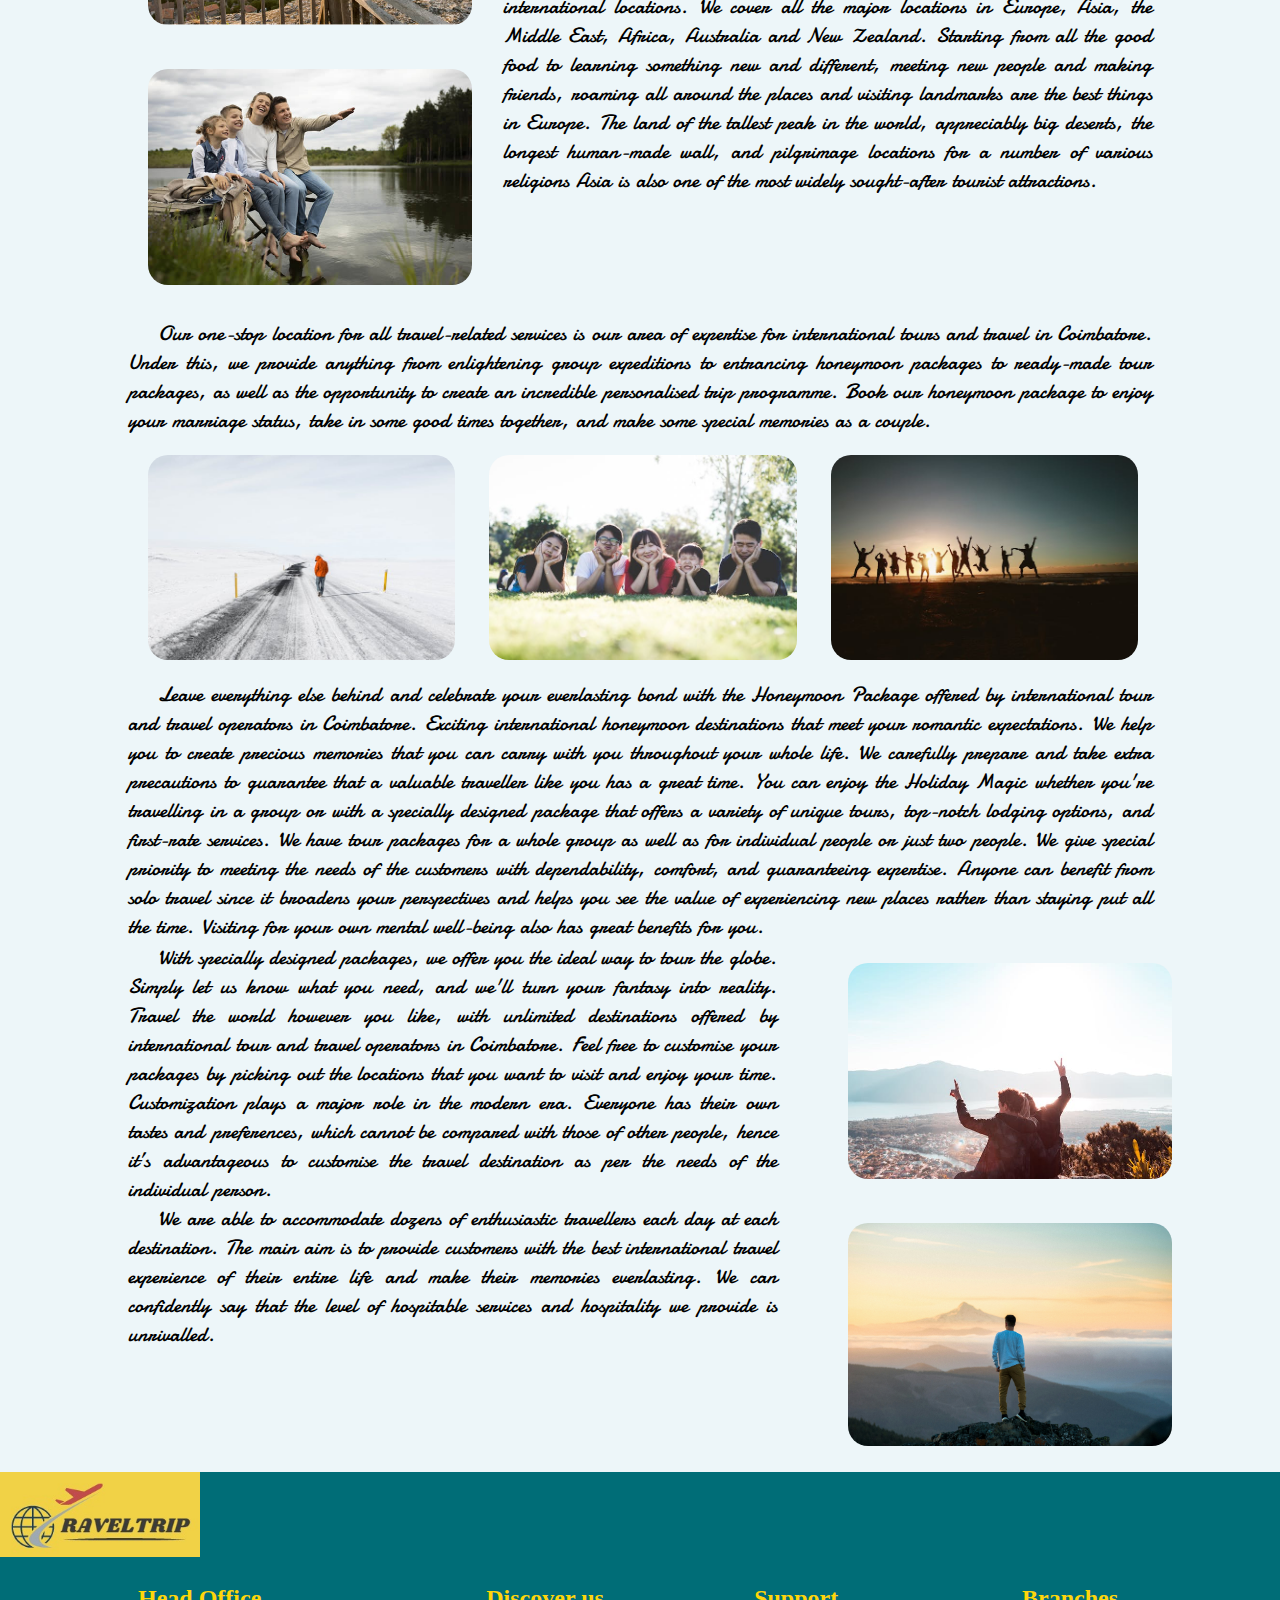
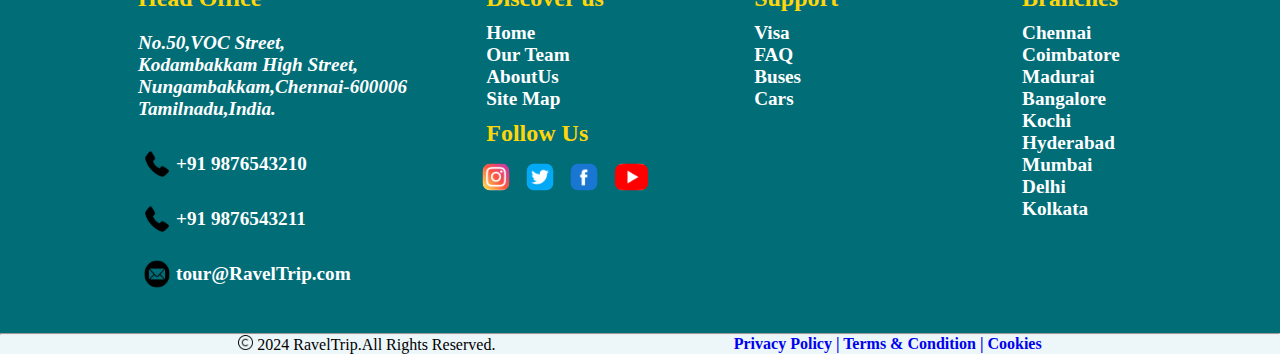
==== commit f8edb9f0: "file changed" ====
--- a/aboutus.html
+++ b/aboutus.html
@@ -105,6 +105,7 @@
             </div>
         </div>
     </section>
+    
     <section>
         <footer>
             <article class="footer">
@@ -138,7 +139,7 @@
                     <h2  class="footer_head">Discover us</h2>
                     <ol class="footer_ol">
                         
-                        <li><a href="./index.html">Home</a></li>
+                        <li><a href="index.html#home">Home</a></li>
                         <li><a href="./team.html">Our Team</a></li>
                         <li><a href="./aboutus.html">AboutUs</a></li>
                         <li><a href="./contacts.html">Site Map</a></li>
@@ -146,10 +147,10 @@
                     <div class="footer_icon">
                         <h2 class="footer_head">Follow Us</h2>
                             <p class="footer_tag">
-                                <img src="./images/images3/icon1.png" class="footer_i2">
-                                <img src="./images/images3/icon2.png" class="footer_i2">
-                                <img src="./images/images3/icon3.png" class="footer_i2">
-                                <img src="./images/images3/icon4.png" class="footer_i2">
+                                <a href="www.instagram.com" class="footer_tag_a"><img src="./images/images3/icon1.png" class="footer_i2"></a>
+                                <a href="www.twitter.com" class="footer_tag_a"><img src="./images/images3/icon2.png" class="footer_i2"></a>
+                                <a href="www.facebook.com" class="footer_tag_a"><img src="./images/images3/icon3.png" class="footer_i2"></a>
+                                <a href="www.youtube.com" class="footer_tag_a"><img src="./images/images3/icon5.png" class="footer_i2"></a>
                             </p>
                     </div>
                 </div>
@@ -157,10 +158,10 @@
                 <div class="footer_div">
                     <h2 class="footer_head">Support</h2>
                     <ol class="footer_ol">
-                        <li><a href="./aboutus.html">Visa</a></li>
+                        <li><a href="./travelservice.html#visa">Visa</a></li>
                         <li><a href="./faq.html">FAQ</a></li>
-                        <li><a href="./aboutus.html">Buses</a></li>
-                        <li><a href="./aboutus.html">Cars</a></li>
+                        <li><a href="./travelservice.html#bus">Buses</a></li>
+                        <li><a href="./travelservice.html#car">Cars</a></li>
                     </ol>
                 </div>
     
@@ -168,14 +169,15 @@
                 <div class="footer_div">
                     <h2 class="footer_head">Branches</h2>
                     <ol class="footer_ol">
-                        <li><a href="./contacts.html">Coimbatore</a></li>
-                        <li><a href="./contacts.html">madurai</a></li>
-                        <li><a href="./contacts.html">bangalore</a></li>
-                        <li><a href="./contacts.html">kochi</a></li>
-                        <li><a href="./contacts.html">hydrabad</a></li>
-                        <li><a href="./contacts.html">mumbai</a></li>
-                        <li><a href="./contacts.html">delhi</a></li>
-                        <li><a href="./contacts.html">kolkatta</a></li>
+                        <li><a href="./contacts.html#chennai">Chennai</a></li>
+                        <li><a href="./contacts.html#coimbatore">Coimbatore</a></li>
+                        <li><a href="./contacts.html#madurai">Madurai</a></li>
+                        <li><a href="./contacts.html#bangalore">Bangalore</a></li>
+                        <li><a href="./contacts.html#kochi">Kochi</a></li>
+                        <li><a href="./contacts.html#hyderabad">Hyderabad</a></li>
+                        <li><a href="./contacts.html#mumbai">Mumbai</a></li>
+                        <li><a href="./contacts.html#delhi">Delhi</a></li>
+                        <li><a href="./contacts.html#kolkata">Kolkata</a></li>
                     </ol>
                 </div>
              </div>
@@ -186,8 +188,9 @@
                     <span class="footer_bottom1">2024 RavelTrip.All Rights Reserved.</span>
                     </div>
                     <div class="footer_last footer_last1">
-                    <a href="#" class="footer_bottom footer_bottom1">Privacy Policy</a>
-                    <a href="#" class="footer_bottom footer_bottom1"> | Terms & Condition</a>
+                    <a href="./privacy.html" class="footer_bottom footer_bottom1">Privacy Policy</a>
+                    <a href="./terms.html" class="footer_bottom footer_bottom1"> | Terms & Condition</a>
+                    <a href="./cookies.html" class="footer_bottom footer_bottom1"> | Cookies</a>
                     </div>
                 </div>
     
--- a/index.css
+++ b/index.css
@@ -303,6 +303,8 @@
     font-family: damion;
     border-radius: 20%;
     font-size:1.5rem;
+    cursor: pointer;
+    text-decoration: none;
 }
 
 .holiday_head2
@@ -576,7 +578,7 @@
     padding:5px;
     transform: scale(0.9);
     transition: .3s;
-    width:30px;
+    height:30px;
     cursor: pointer;
 }
 .footer_i2:hover
@@ -616,7 +618,7 @@
 {
     background-color: #006d77;
 }
-.footer_tag,.footer_icon
+.footer_tag,.footer_icon,.footer_tag_a
 {
     background-color: #006d77;
 }
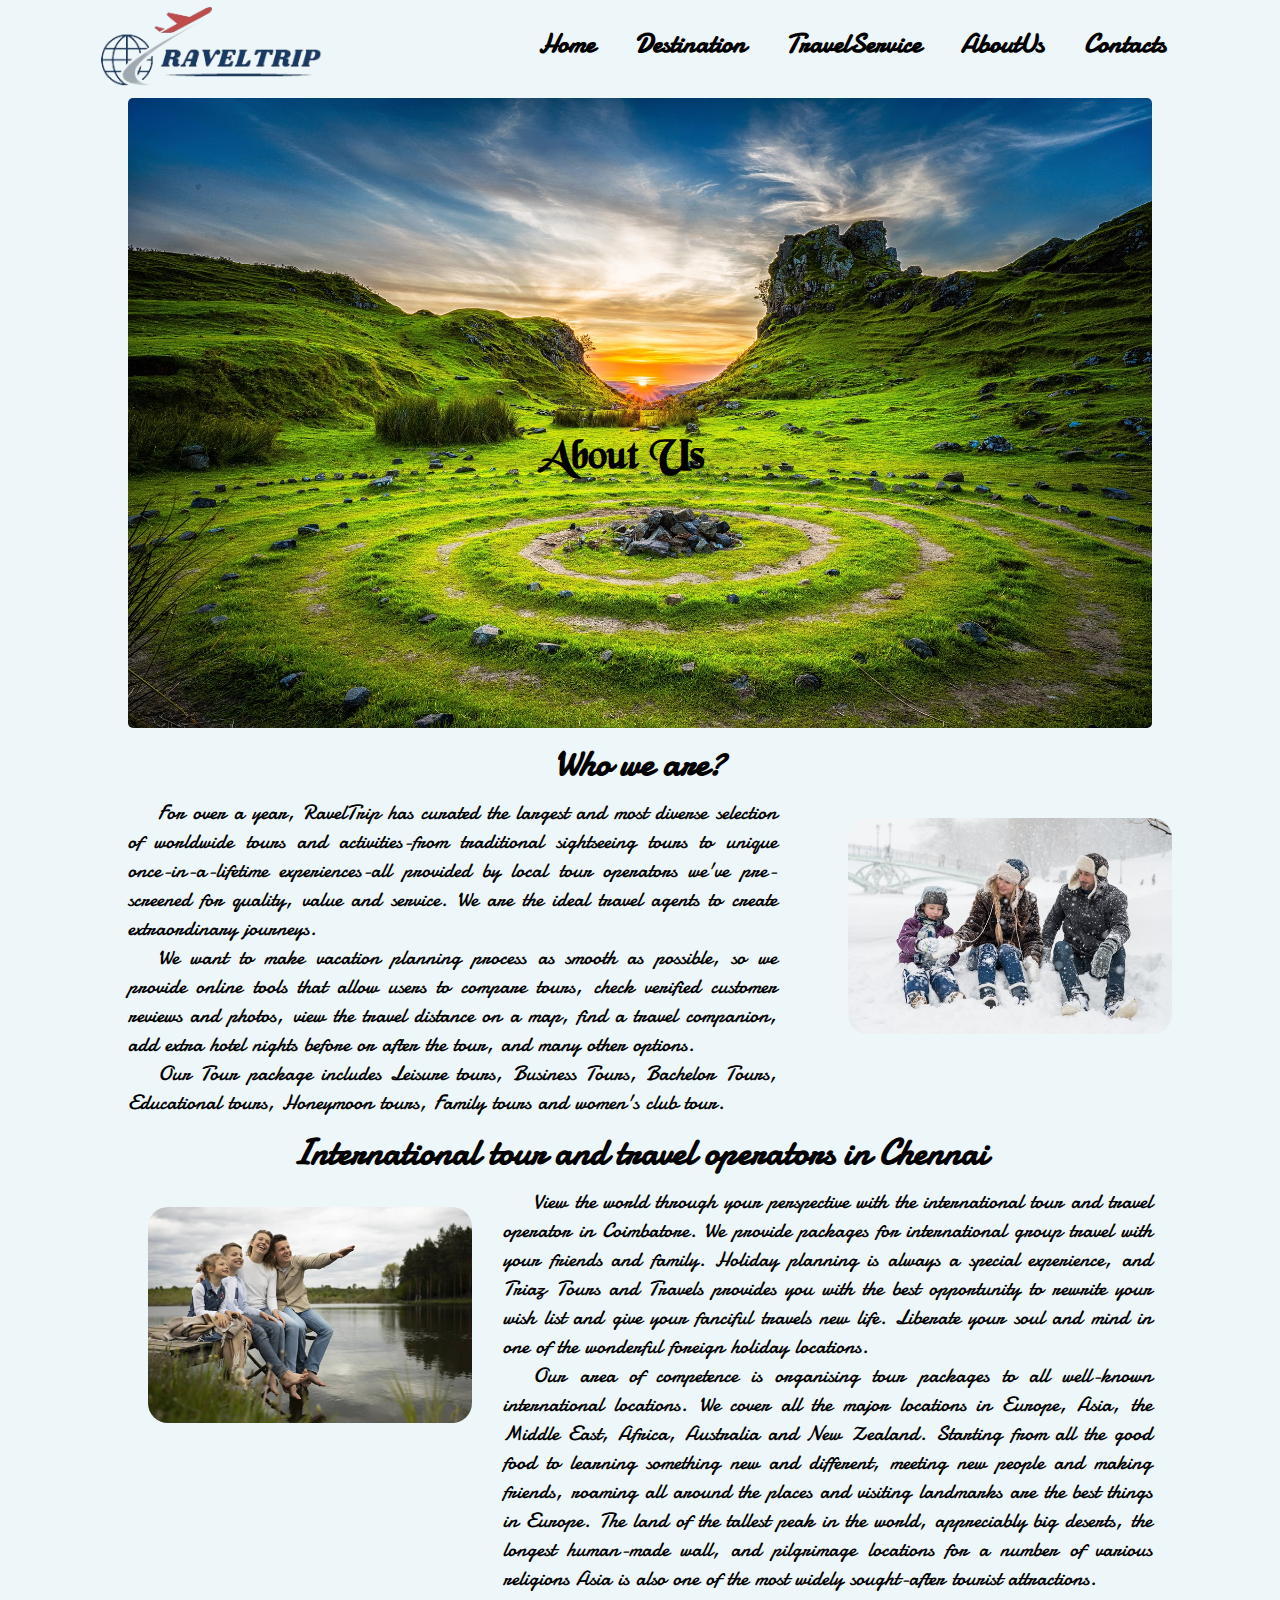
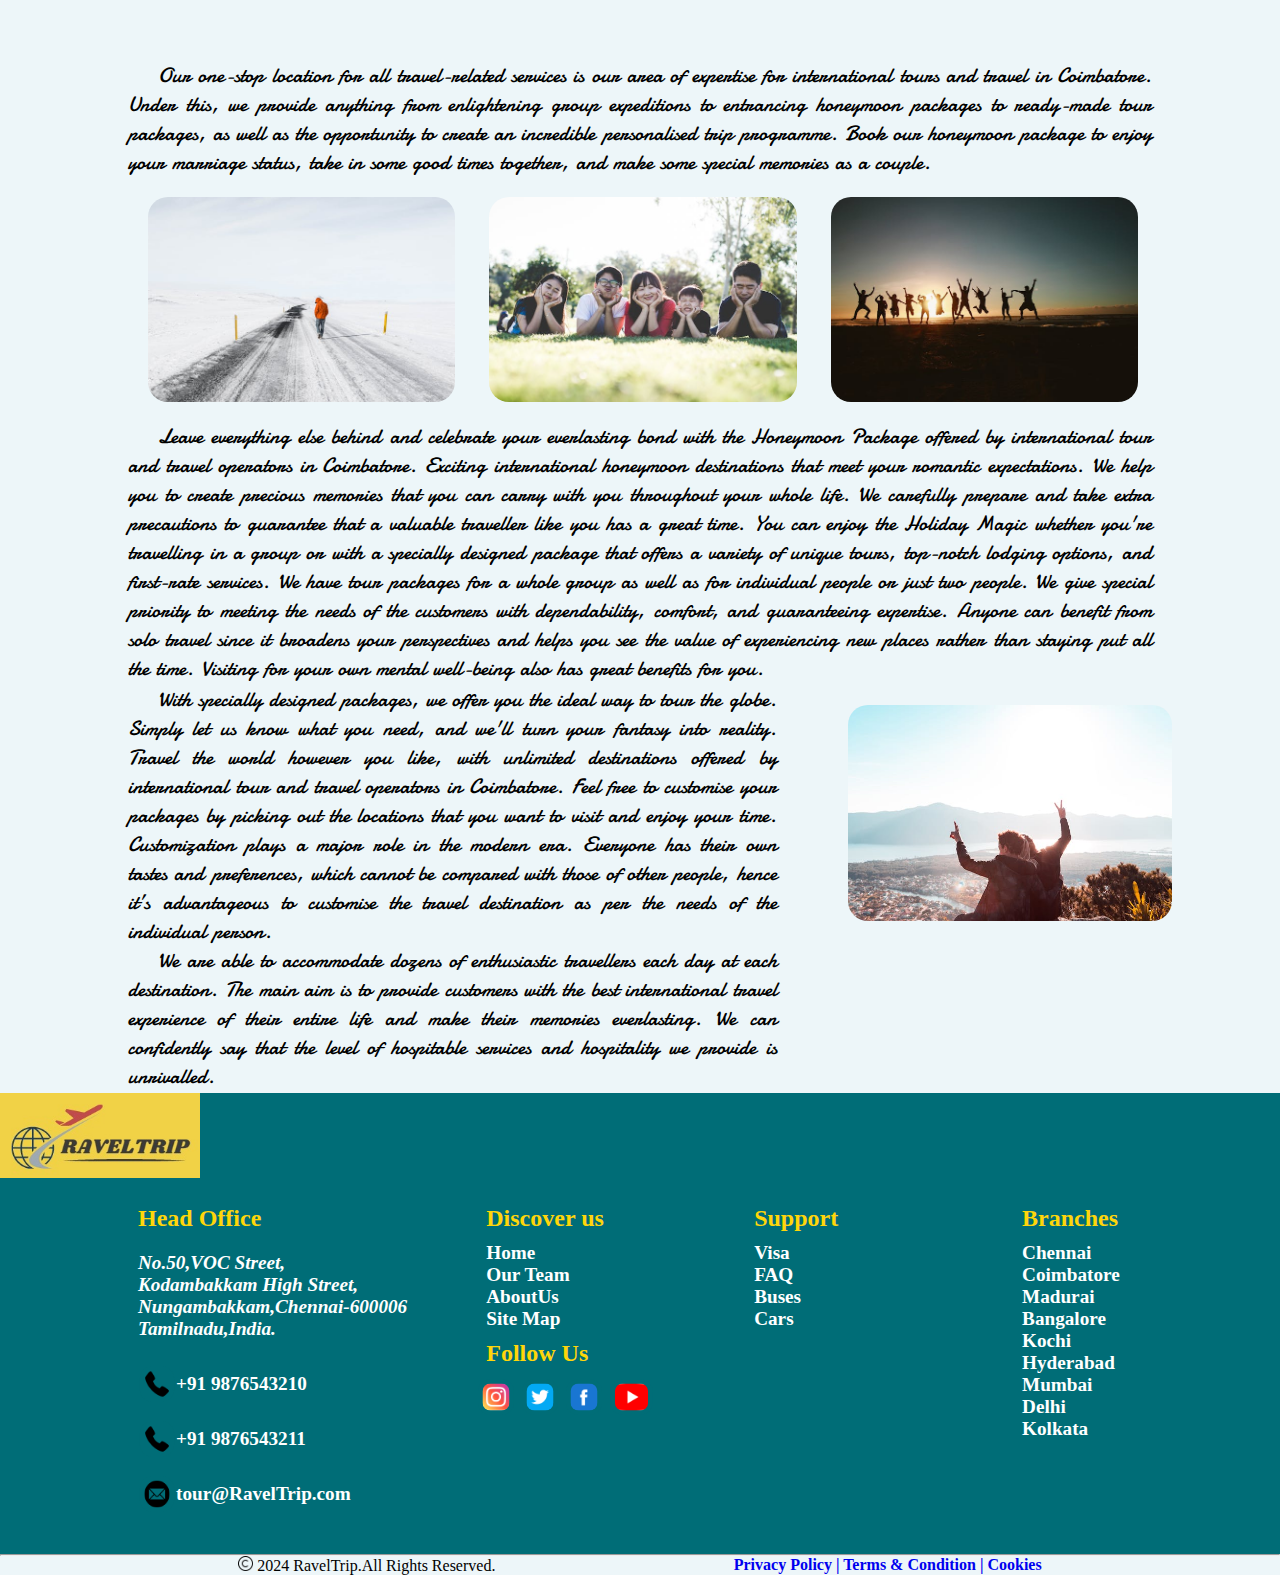
==== commit a2291268: "file modified" ====
--- a/aboutus.html
+++ b/aboutus.html
@@ -48,7 +48,7 @@
                 </p>
             </div>
             <div>
-            <img src="./images/images5/about/image1.jpg" class="about_img1">
+            <!-- <img src="./images/images5/about/image1.jpg" class="about_img1"> -->
             <img src="./images/images5/about/image10.jpg" class="about_img1">
         </div></div>
     </section>
@@ -56,7 +56,7 @@
         <h1 class="about_head1">International tour and travel operators in Chennai</h1>
         <aside class="about_common2">
             <div>
-            <img src="./images/images5/about/image2.jpg" class="about_img1">
+            <!-- <img src="./images/images5/about/image2.jpg" class="about_img1"> -->
             <img src="./images/images5/about/image3.jpg" class="about_img1">
             </div>
             <div class="about_para">
@@ -101,7 +101,7 @@
             </div>
             <div class="about_img_common">
             <img src="./images/images5/about/image5.jpg" class="about_img3">
-            <img src="./images/images5/about/image11.jpg" class="about_img3">
+            <!-- <img src="./images/images5/about/image11.jpg" class="about_img3"> -->
             </div>
         </div>
     </section>
--- a/aboutus.css
+++ b/aboutus.css
@@ -30,7 +30,10 @@
 .about_banner
 {
     height:70vh;
-    width:100%;
+    
+    width:80%;
+    margin-left: auto;
+    margin-right: auto;
     position: relative;
 } 
 
@@ -38,6 +41,7 @@
 {
     height: 100%;
     width: 100%;
+    border-radius:5px;
 }
 .about_banner_head
 {
@@ -137,7 +141,7 @@
     height:auto;
     width:100%;
     border-radius: 20px;
-    /* margin:20px; */
+    
     margin-left: auto;
     margin-right: auto;
 }
@@ -176,7 +180,7 @@
     height:auto;
     width:100%;
     border-radius: 20px;
-    /* margin:20px; */
+   
     margin-left: auto;
     margin-right: auto;
 }
--- a/index.css
+++ b/index.css
@@ -49,12 +49,10 @@
 {
     display:grid;
     grid-template-columns:2fr 1fr;
-     /* background-color: aqua; */
-    /* display:flex; */
+     
     justify-content:space-between;
     position:relative;
-    /* border:2px solid red; */
-    /* padding-bottom:-400px; */
+    
     margin-left:4%;
 }
 
@@ -69,8 +67,7 @@
     cursor:pointer;
     height:auto;
      width:24vw;
-    /*transform:rotate(0deg);
-    transition:2s; */
+    
     animation-name:myanimate;
     animation-duration:7s;
     animation-direction:alternate;
@@ -82,10 +79,7 @@
     from{transform:rotate(0deg);}
     to{transform:rotate(360deg);}
 }
-/* .statue:hover
-{
-    transform:scale(1);
-}  */
+
 .travel
 {
     background-image:url(./images/travel.jpg);
@@ -93,10 +87,10 @@
     background-repeat:no-repeat;
     background-position: top right;
     width:55vw;
-    /* margin:0px 5%; */
+    
     height:55vh;
     position:relative;
-    /* top:27%; */
+    
     border-radius:30px;
 
 }
@@ -109,7 +103,7 @@
 
     border-radius:30px;
     width:55vw;
-    /* margin:0px 5%; */
+    
     height:55vh;
     background:black;
     opacity:.6;
@@ -127,14 +121,13 @@
 {
     font-size:2em;
     word-spacing: 10px;
-    /* position:absolute;
-    top:30%; */
+    
     display:flex;
     justify-content: center;
     align-items:center;
     font-weight:bolder;
     font-family:blkcry;
-    /* z-index:-1; */
+    
     background-color: black;
     margin:10px 10px;
 }
@@ -149,12 +142,7 @@
     transform:translatey(30px);
     
 }
-/* .package_list
-{
-    display:flex;
-    justify-content: center;
-    
-} */
+
 .package_list
 {
     display:grid;
@@ -168,7 +156,7 @@
     font-family:damion;
     margin:4px;
     text-align:center;
-    /* background-color: aqua; */
+   
 }
 .box
 {
@@ -231,24 +219,16 @@
 {
     display:grid;
     grid-template-columns: repeat(4,1fr);
-    /* width:100vh;
-    column-gap: 50px;
-    position:relative;
-    left:10%; */
+    
     margin:auto;
     width:75%;
     column-gap:0px;
-    /* background-color: aqua; */
-    /* border:5px solid red;
-    justify-content: center;
-    align-items: center;
-    display:flex; */
+    
 }
 .holiday_img_common
 {
     box-shadow: 2px 2px 3px grey,-2px -2px 3px grey;
-    /* height:50.5vh;
-    width:20.9vw; */
+    
     margin:20px;
     height:auto;
     width:15vw;
@@ -256,10 +236,9 @@
 }
 .holiday_img
 {
-    /* height:36vh;
-    width:20vw; */
+    
     height:25vh;
-    /* width:183px; */
+    
     width:100%;
     box-sizing: border-box;
     border:5px solid #ffd60a;
@@ -273,12 +252,7 @@
     font-family:blkcry;
     font-size:2.3rem;
     text-align: center;
-    /*margin:12% opx;
-    padding:15px opx; 
-     overflow:auto; 
-    display: inline-block;
-    width:180vh;
-    background-color: aqua;*/
+    
     
 } 
 
@@ -353,7 +327,7 @@
 .customer_photo
 {
     height:18vh;
-    /* width:20vw; */
+    
     position:absolute;
     top:-60px;
     border:4px solid white;
@@ -399,11 +373,11 @@
 .gallery_common
 {
     display:grid;
-    /* grid-template-columns:repeat(auto-fit,minmax(250px,1fr)); */
+    
     grid-template-columns:repeat(4,1fr);
     grid-auto-flow: dense;
     grid-auto-rows:200px;
-    /* height:fit-content; */
+   
     width:68%;
     margin:auto;
     border:10px solid white;
@@ -422,10 +396,9 @@
 }
 .gallery_photo
 {
-    /* height:130%;
-    width:100%; */
+    
     width:100%;
-    /* border: 2px solid white; */
+   
     height:100%;
     object-fit:cover;
     display:block
@@ -445,7 +418,7 @@
 }
 .photo2
 {
-    /* grid-row:1/3; */
+    
     grid-row:span 2;
     width:100%;
     height:100%;
@@ -488,9 +461,7 @@
     flex-direction: column;
     justify-content: center;
     align-items: center;
-    /* display: grid;
-    grid-template-rows: 1fr 1fr 1fr;
-    grid-template-columns:1fr 1fr; */
+    
 }
 .icon1
 {
@@ -520,7 +491,6 @@
 footer 
 {
     background-color: #006d77;
-    /* color: white; */
     
     position: relative;
     
@@ -699,9 +669,7 @@
 }
 .statue
 {
-    /* flex-direction: column;
-    justify-content: center;
-    align-items: center; */
+    
     width:50%;
     display: inline-block;
     margin:0px 25%;
@@ -710,7 +678,7 @@
 .package_list
 {
     grid-template-columns: 1fr;
-    /* display:inline-block; */
+   
     display:block;
     margin:auto;
     display: flex;
@@ -756,10 +724,7 @@
 }
 .gallery_common
 {
-    /* display:grid;
-    grid-template-columns: 1fr;
-    height:auto;
-    width:auto; */
+   
     display:flex;
     flex-direction: column;
     justify-content: center;
@@ -849,15 +814,10 @@
     margin:50px 10px;
     line-height: 30px;
 }
-.overlay p:hover
-{
-    
-}
+
 .statue
 {
-    /* flex-direction: column;
-    justify-content: center;
-    align-items: center; */
+    
     width:50%;
     display: inline-block;
     margin:0px 25%;
@@ -889,7 +849,7 @@
 .holiday_img_common
 {
     width:80%;
-    /* margin:20px; */
+   
     height:auto;
 }
 .holiday_para
@@ -905,13 +865,13 @@
     flex-direction: row;
     width:95%;
     height: auto;
-    /* margin:50px 30px; */
+   
     margin-bottom: 80px;
     padding-bottom:50px;
 }
 .customer_common
 {
-    /* height:100%; */
+    
     top:100px;
 }
 .customer_icon
